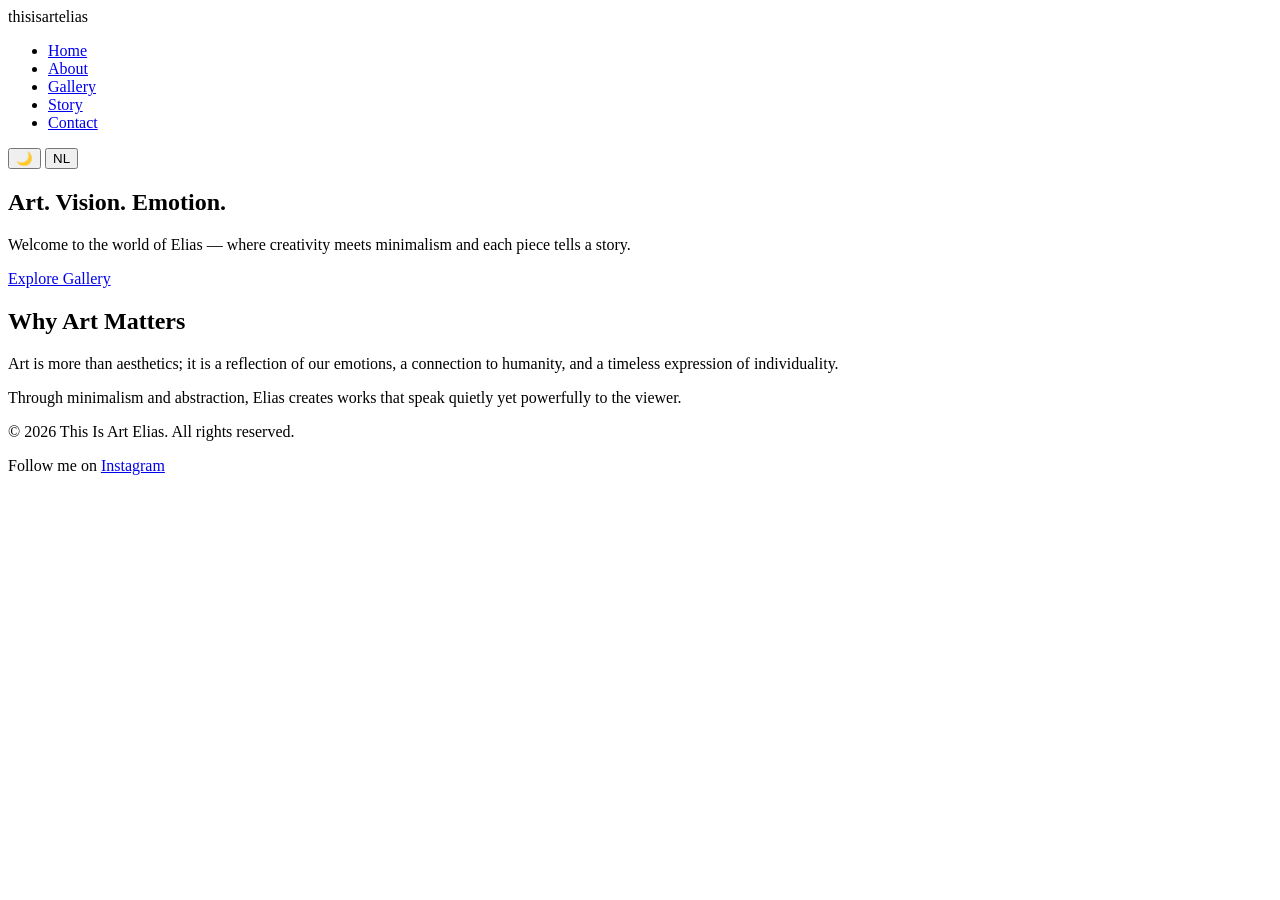
==== index.html @ 00d0d77a "Add initial HTML structure for the homepage" ====
<!DOCTYPE html>
<html lang="en">
<head>
<meta charset="UTF-8">
<meta name="viewport" content="width=device-width, initial-scale=1.0">
<title>This Is Art Elias - Home</title>
<link rel="stylesheet" href="style.css">
<link href="https://fonts.googleapis.com/css2?family=Montserrat:wght@400;600;700&display=swap" rel="stylesheet">
</head>
<body>
<header>
  <div class="logo">thisisartelias</div>
  <nav>
    <ul>
      <li><a href="index.html" class="nav-link" data-en="Home" data-nl="Start">Home</a></li>
      <li><a href="about.html" class="nav-link" data-en="About" data-nl="Over">About</a></li>
      <li><a href="gallery.html" class="nav-link" data-en="Gallery" data-nl="Galerij">Gallery</a></li>
      <li><a href="story.html" class="nav-link" data-en="Story" data-nl="Verhaal">Story</a></li>
      <li><a href="contact.html" class="nav-link" data-en="Contact" data-nl="Contact">Contact</a></li>
    </ul>
    <div class="toggle-buttons">
      <button id="theme-toggle">🌙</button>
      <button id="lang-toggle">NL</button>
    </div>
  </nav>
</header>

<section class="hero">
  <h1 data-en="Art. Vision. Emotion." data-nl="Kunst. Visie. Emotie.">Art. Vision. Emotion.</h1>
  <p data-en="Welcome to the world of Elias — where creativity meets minimalism and each piece tells a story." 
     data-nl="Welkom in de wereld van Elias — waar creativiteit minimalisme ontmoet en elk stuk een verhaal vertelt.">
    Welcome to the world of Elias — where creativity meets minimalism and each piece tells a story.
  </p>
  <a href="#gallery" class="btn" data-en="Explore Gallery" data-nl="Galerij bekijken">Explore Gallery</a>
</section>

<section class="section" id="intro">
  <h2 data-en="Why Art Matters" data-nl="Waarom Kunst Belangrijk Is">Why Art Matters</h2>
  <p data-en="Art is more than aesthetics; it is a reflection of our emotions, a connection to humanity, and a timeless expression of individuality."
     data-nl="Kunst is meer dan esthetiek; het is een reflectie van onze emoties, een verbinding met de mensheid en een tijdloze uitdrukking van individualiteit.">
    Art is more than aesthetics; it is a reflection of our emotions, a connection to humanity, and a timeless expression of individuality.
  </p>
  <p data-en="Through minimalism and abstraction, Elias creates works that speak quietly yet powerfully to the viewer."
     data-nl="Door minimalisme en abstractie creëert Elias werken die stil maar krachtig tot de kijker spreken.">
    Through minimalism and abstraction, Elias creates works that speak quietly yet powerfully to the viewer.
  </p>
</section>

<footer>
  <p>© 2026 This Is Art Elias. All rights reserved.</p>
  <p>Follow me on <a href="https://instagram.com/yourusername" target="_blank">Instagram</a></p>
</footer>

<script src="script.js"></script>
</body>
</html>
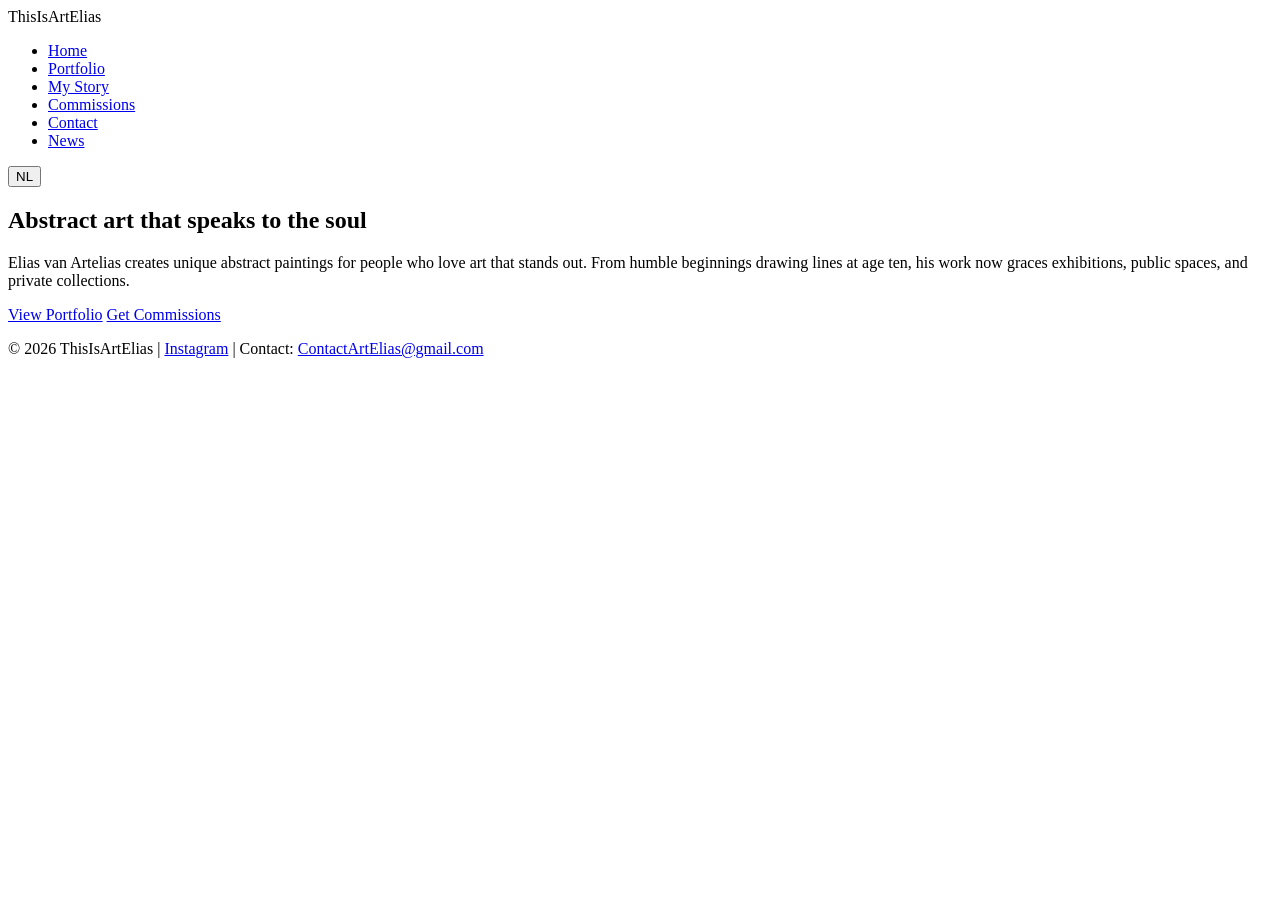
==== commit 4fb80311: "Refactor index.html structure and content Updated the structure and content of the index.html file, " ====
--- a/index.html
+++ b/index.html
@@ -1,56 +1,40 @@
 <!DOCTYPE html>
 <html lang="en">
 <head>
-<meta charset="UTF-8">
-<meta name="viewport" content="width=device-width, initial-scale=1.0">
-<title>This Is Art Elias - Home</title>
-<link rel="stylesheet" href="style.css">
-<link href="https://fonts.googleapis.com/css2?family=Montserrat:wght@400;600;700&display=swap" rel="stylesheet">
+    <meta charset="UTF-8">
+    <meta name="viewport" content="width=device-width, initial-scale=1.0">
+    <title>ThisIsArtElias - Home</title>
+    <link rel="stylesheet" href="css/style.css">
 </head>
 <body>
-<header>
-  <div class="logo">thisisartelias</div>
-  <nav>
-    <ul>
-      <li><a href="index.html" class="nav-link" data-en="Home" data-nl="Start">Home</a></li>
-      <li><a href="about.html" class="nav-link" data-en="About" data-nl="Over">About</a></li>
-      <li><a href="gallery.html" class="nav-link" data-en="Gallery" data-nl="Galerij">Gallery</a></li>
-      <li><a href="story.html" class="nav-link" data-en="Story" data-nl="Verhaal">Story</a></li>
-      <li><a href="contact.html" class="nav-link" data-en="Contact" data-nl="Contact">Contact</a></li>
-    </ul>
-    <div class="toggle-buttons">
-      <button id="theme-toggle">🌙</button>
-      <button id="lang-toggle">NL</button>
-    </div>
-  </nav>
-</header>
+    <header>
+        <nav>
+            <div class="logo">ThisIsArtElias</div>
+            <ul>
+                <li><a href="index.html" data-key="home">Home</a></li>
+                <li><a href="portfolio.html" data-key="portfolio">Portfolio</a></li>
+                <li><a href="my-story.html" data-key="myStory">My Story</a></li>
+                <li><a href="commissions.html" data-key="commissions">Commissions</a></li>
+                <li><a href="contact.html" data-key="contact">Contact</a></li>
+                <li><a href="news.html" data-key="news">News</a></li>
+            </ul>
+            <button id="lang-switch">NL</button>
+        </nav>
+    </header>
 
-<section class="hero">
-  <h1 data-en="Art. Vision. Emotion." data-nl="Kunst. Visie. Emotie.">Art. Vision. Emotion.</h1>
-  <p data-en="Welcome to the world of Elias — where creativity meets minimalism and each piece tells a story." 
-     data-nl="Welkom in de wereld van Elias — waar creativiteit minimalisme ontmoet en elk stuk een verhaal vertelt.">
-    Welcome to the world of Elias — where creativity meets minimalism and each piece tells a story.
-  </p>
-  <a href="#gallery" class="btn" data-en="Explore Gallery" data-nl="Galerij bekijken">Explore Gallery</a>
-</section>
+    <main>
+        <section class="hero">
+            <h1 data-key="tagline">Abstract art that speaks to the soul</h1>
+            <p data-key="intro">Elias van Artelias creates unique abstract paintings for people who love art that stands out. From humble beginnings drawing lines at age ten, his work now graces exhibitions, public spaces, and private collections.</p>
+            <a href="portfolio.html" class="btn" data-key="viewPortfolio">View Portfolio</a>
+            <a href="commissions.html" class="btn" data-key="getCommissions">Get Commissions</a>
+        </section>
+    </main>
 
-<section class="section" id="intro">
-  <h2 data-en="Why Art Matters" data-nl="Waarom Kunst Belangrijk Is">Why Art Matters</h2>
-  <p data-en="Art is more than aesthetics; it is a reflection of our emotions, a connection to humanity, and a timeless expression of individuality."
-     data-nl="Kunst is meer dan esthetiek; het is een reflectie van onze emoties, een verbinding met de mensheid en een tijdloze uitdrukking van individualiteit.">
-    Art is more than aesthetics; it is a reflection of our emotions, a connection to humanity, and a timeless expression of individuality.
-  </p>
-  <p data-en="Through minimalism and abstraction, Elias creates works that speak quietly yet powerfully to the viewer."
-     data-nl="Door minimalisme en abstractie creëert Elias werken die stil maar krachtig tot de kijker spreken.">
-    Through minimalism and abstraction, Elias creates works that speak quietly yet powerfully to the viewer.
-  </p>
-</section>
+    <footer>
+        <p>&copy; 2026 ThisIsArtElias | <a href="https://instagram.com/thisisartelias">Instagram</a> | Contact: <a href="mailto:ContactArtElias@gmail.com">ContactArtElias@gmail.com</a></p>
+    </footer>
 
-<footer>
-  <p>© 2026 This Is Art Elias. All rights reserved.</p>
-  <p>Follow me on <a href="https://instagram.com/yourusername" target="_blank">Instagram</a></p>
-</footer>
-
-<script src="script.js"></script>
+    <script src="js/main.js"></script>
 </body>
 </html>
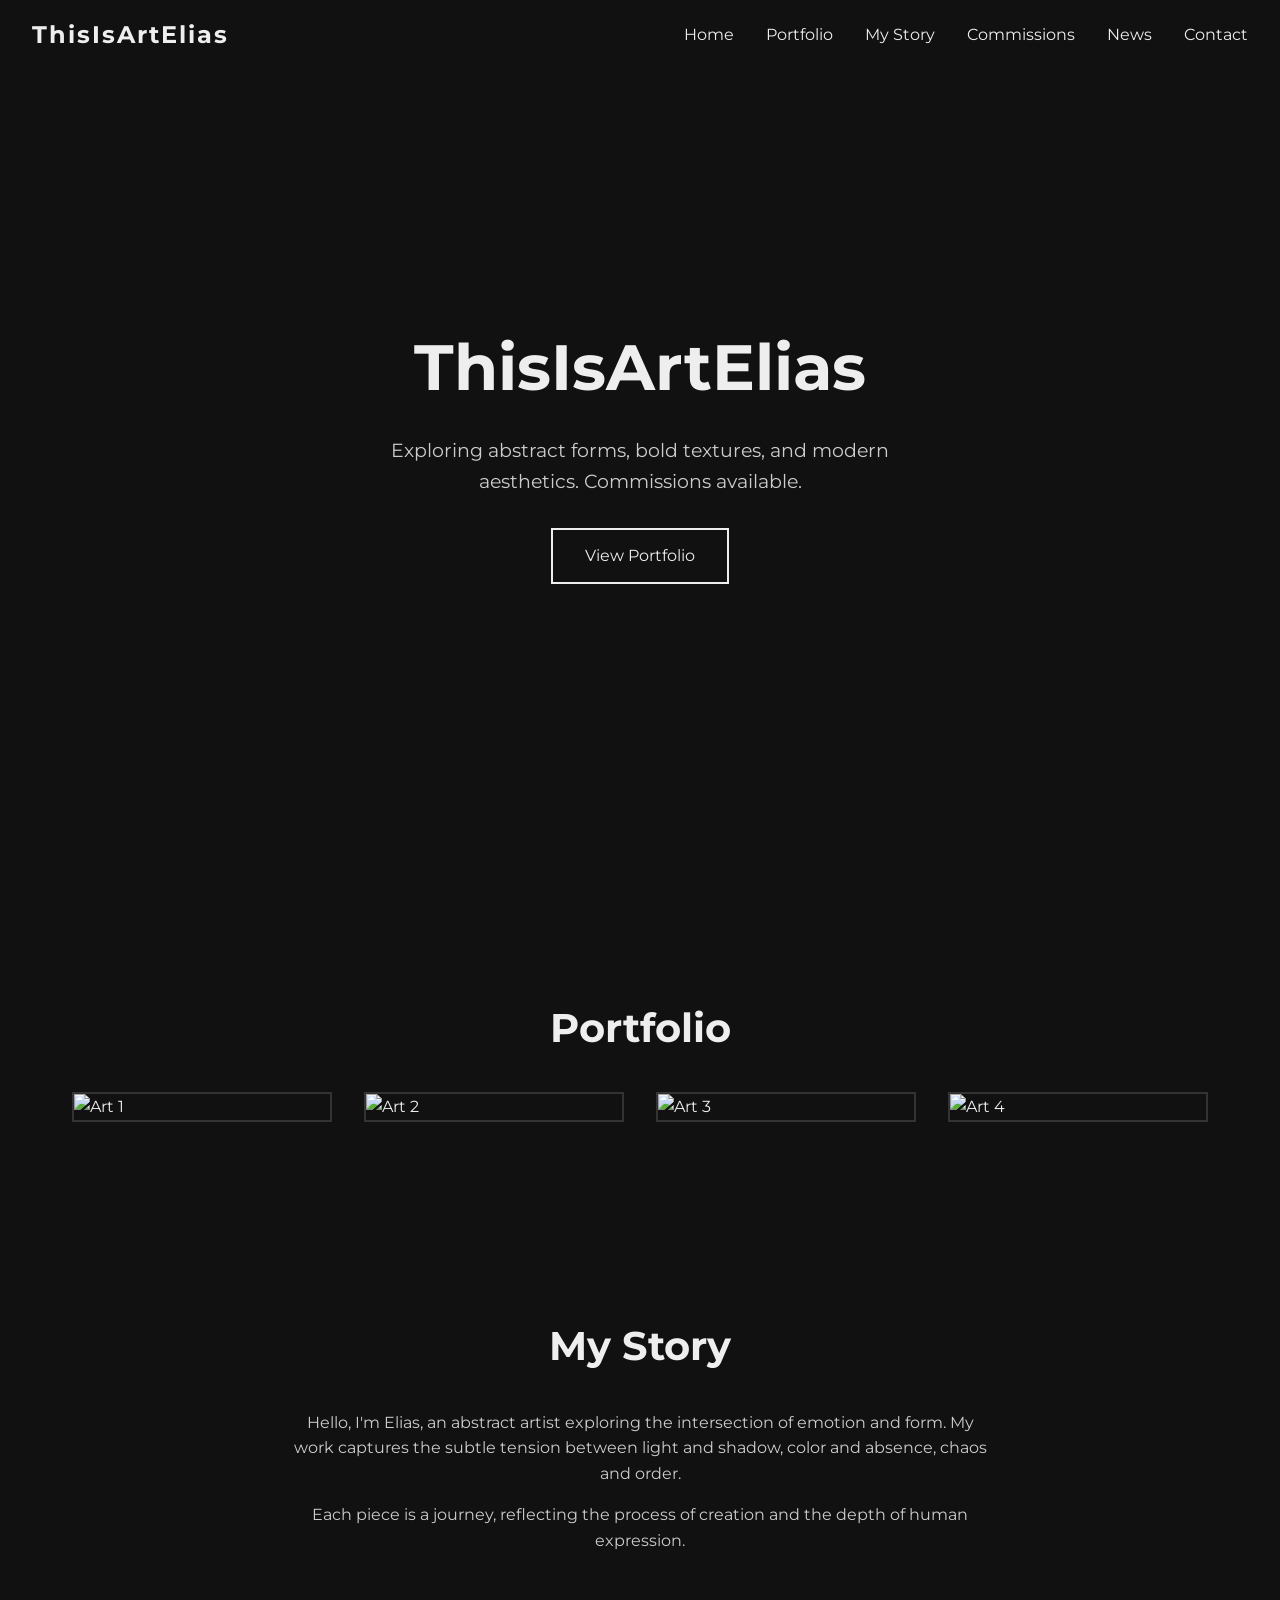
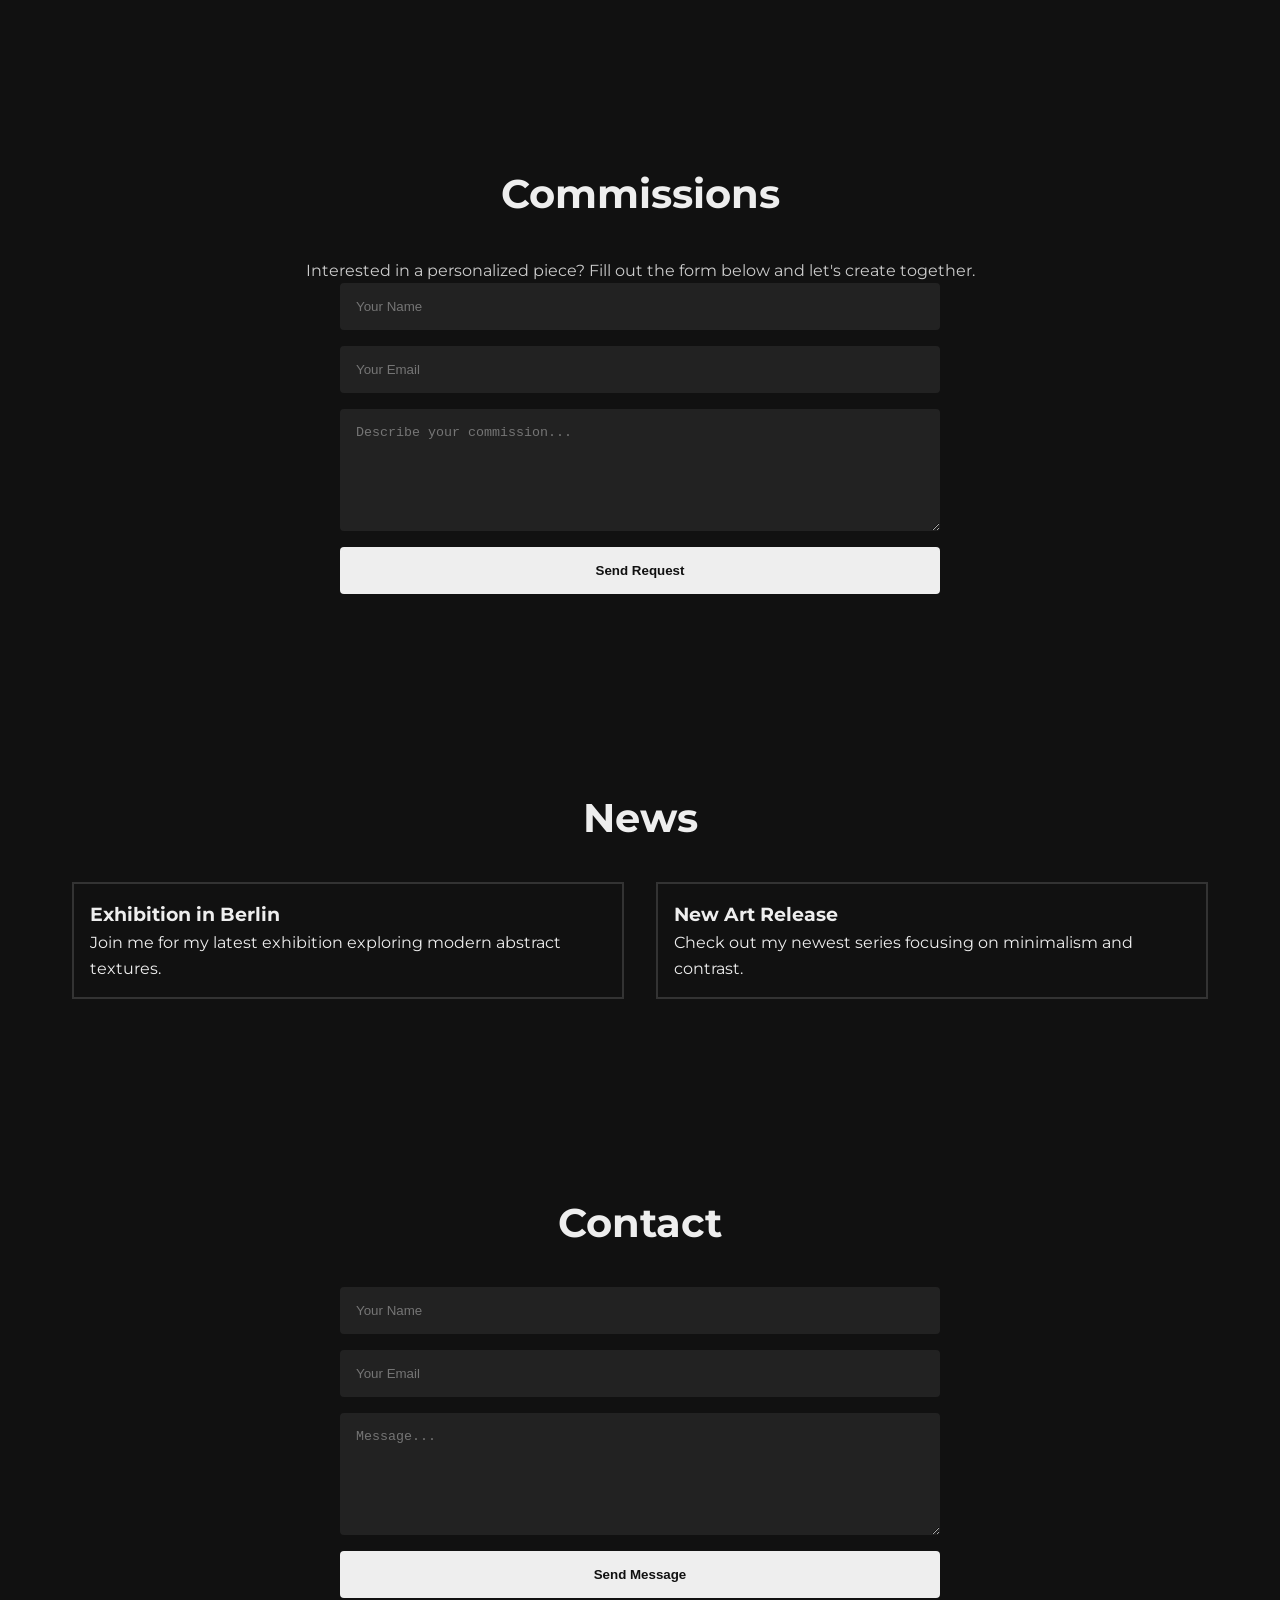
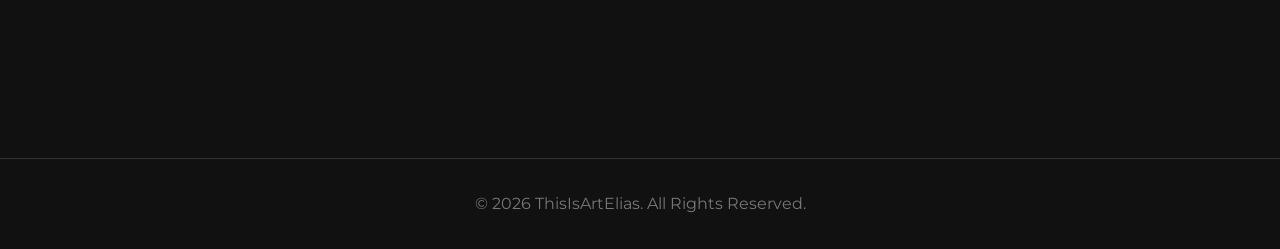
==== commit 08b8e7f6: "Update index.html" ====
--- a/index.html
+++ b/index.html
@@ -1,40 +1,182 @@
 <!DOCTYPE html>
 <html lang="en">
 <head>
-    <meta charset="UTF-8">
-    <meta name="viewport" content="width=device-width, initial-scale=1.0">
-    <title>ThisIsArtElias - Home</title>
-    <link rel="stylesheet" href="css/style.css">
+<meta charset="UTF-8">
+<meta name="viewport" content="width=device-width, initial-scale=1.0">
+<title>ThisIsArtElias</title>
+<link href="https://fonts.googleapis.com/css2?family=Montserrat:wght@400;700&display=swap" rel="stylesheet">
+<style>
+  /* Reset & Base */
+  * { margin:0; padding:0; box-sizing:border-box; }
+  body { font-family: 'Montserrat', sans-serif; background: #111; color: #eee; line-height:1.6; }
+  a { text-decoration: none; color: inherit; }
+  img { max-width: 100%; display:block; }
+
+  /* Navbar */
+  nav { display:flex; justify-content: space-between; align-items: center; padding:1rem 2rem; background:#111; position:fixed; width:100%; top:0; z-index:1000; }
+  nav .logo { font-weight:700; font-size:1.5rem; letter-spacing:2px; }
+  nav ul { display:flex; gap:2rem; }
+  nav ul li { list-style:none; }
+  nav ul li a:hover { color:#aaa; }
+
+  /* Hero */
+  .hero { height:100vh; display:flex; flex-direction:column; justify-content:center; align-items:center; text-align:center; background:#111; }
+  .hero h1 { font-size:4rem; margin-bottom:1rem; font-weight:700; }
+  .hero p { font-size:1.2rem; max-width:600px; margin-bottom:2rem; color:#ccc; }
+  .hero a { padding:0.8rem 2rem; border:2px solid #eee; color:#eee; transition:0.3s; }
+  .hero a:hover { background:#eee; color:#111; }
+
+  /* Sections */
+  section { padding:6rem 2rem; max-width:1200px; margin:0 auto; }
+
+  h2 { font-size:2.5rem; margin-bottom:2rem; text-align:center; font-weight:700; }
+
+  /* Portfolio */
+  .portfolio-grid { display:grid; grid-template-columns: repeat(auto-fit, minmax(250px, 1fr)); gap:2rem; }
+  .portfolio-grid img { width:100%; border:2px solid #333; cursor:pointer; transition: transform 0.3s, border 0.3s; }
+  .portfolio-grid img:hover { transform: scale(1.05); border-color:#eee; }
+
+  /* Modal */
+  .modal { display:none; position:fixed; top:0; left:0; width:100%; height:100%; background:rgba(0,0,0,0.9); justify-content:center; align-items:center; }
+  .modal img { max-width:90%; max-height:80%; }
+  .modal .close { position:absolute; top:2rem; right:2rem; font-size:2rem; cursor:pointer; color:#eee; }
+
+  /* My Story */
+  .story p { max-width:700px; margin:1rem auto; color:#ccc; text-align:center; }
+
+  /* Commissions */
+  .commission-form { max-width:600px; margin:0 auto; display:flex; flex-direction:column; gap:1rem; }
+  .commission-form input, .commission-form textarea, .commission-form button { padding:1rem; border:none; border-radius:4px; }
+  .commission-form input, .commission-form textarea { background:#222; color:#eee; }
+  .commission-form button { background:#eee; color:#111; font-weight:700; cursor:pointer; transition:0.3s; }
+  .commission-form button:hover { background:#ccc; }
+
+  /* News */
+  .news-grid { display:grid; grid-template-columns: repeat(auto-fit, minmax(250px, 1fr)); gap:2rem; }
+  .news-item { border:2px solid #333; padding:1rem; transition: border 0.3s; }
+  .news-item:hover { border-color:#eee; }
+
+  /* Contact */
+  .contact-form { max-width:600px; margin:0 auto; display:flex; flex-direction:column; gap:1rem; }
+  .contact-form input, .contact-form textarea, .contact-form button { padding:1rem; border:none; border-radius:4px; }
+  .contact-form input, .contact-form textarea { background:#222; color:#eee; }
+  .contact-form button { background:#eee; color:#111; font-weight:700; cursor:pointer; transition:0.3s; }
+  .contact-form button:hover { background:#ccc; }
+
+  /* Footer */
+  footer { text-align:center; padding:2rem; color:#777; border-top:1px solid #333; margin-top:4rem; }
+
+</style>
 </head>
 <body>
-    <header>
-        <nav>
-            <div class="logo">ThisIsArtElias</div>
-            <ul>
-                <li><a href="index.html" data-key="home">Home</a></li>
-                <li><a href="portfolio.html" data-key="portfolio">Portfolio</a></li>
-                <li><a href="my-story.html" data-key="myStory">My Story</a></li>
-                <li><a href="commissions.html" data-key="commissions">Commissions</a></li>
-                <li><a href="contact.html" data-key="contact">Contact</a></li>
-                <li><a href="news.html" data-key="news">News</a></li>
-            </ul>
-            <button id="lang-switch">NL</button>
-        </nav>
-    </header>
 
-    <main>
-        <section class="hero">
-            <h1 data-key="tagline">Abstract art that speaks to the soul</h1>
-            <p data-key="intro">Elias van Artelias creates unique abstract paintings for people who love art that stands out. From humble beginnings drawing lines at age ten, his work now graces exhibitions, public spaces, and private collections.</p>
-            <a href="portfolio.html" class="btn" data-key="viewPortfolio">View Portfolio</a>
-            <a href="commissions.html" class="btn" data-key="getCommissions">Get Commissions</a>
-        </section>
-    </main>
+<nav>
+  <div class="logo">ThisIsArtElias</div>
+  <ul>
+    <li><a href="#home">Home</a></li>
+    <li><a href="#portfolio">Portfolio</a></li>
+    <li><a href="#story">My Story</a></li>
+    <li><a href="#commissions">Commissions</a></li>
+    <li><a href="#news">News</a></li>
+    <li><a href="#contact">Contact</a></li>
+  </ul>
+</nav>
 
-    <footer>
-        <p>&copy; 2026 ThisIsArtElias | <a href="https://instagram.com/thisisartelias">Instagram</a> | Contact: <a href="mailto:ContactArtElias@gmail.com">ContactArtElias@gmail.com</a></p>
-    </footer>
+<!-- Hero -->
+<section class="hero" id="home">
+  <h1>ThisIsArtElias</h1>
+  <p>Exploring abstract forms, bold textures, and modern aesthetics. Commissions available.</p>
+  <a href="#portfolio">View Portfolio</a>
+</section>
 
-    <script src="js/main.js"></script>
+<!-- Portfolio -->
+<section id="portfolio">
+  <h2>Portfolio</h2>
+  <div class="portfolio-grid">
+    <img src="art1.jpg" alt="Art 1">
+    <img src="art2.jpg" alt="Art 2">
+    <img src="art3.jpg" alt="Art 3">
+    <img src="art4.jpg" alt="Art 4">
+  </div>
+</section>
+
+<!-- Modal -->
+<div class="modal" id="modal">
+  <span class="close" id="close">&times;</span>
+  <img id="modal-img" src="" alt="Expanded Art">
+</div>
+
+<!-- My Story -->
+<section id="story" class="story">
+  <h2>My Story</h2>
+  <p>Hello, I'm Elias, an abstract artist exploring the intersection of emotion and form. My work captures the subtle tension between light and shadow, color and absence, chaos and order.</p>
+  <p>Each piece is a journey, reflecting the process of creation and the depth of human expression.</p>
+</section>
+
+<!-- Commissions -->
+<section id="commissions">
+  <h2>Commissions</h2>
+  <p style="text-align:center; color:#ccc;">Interested in a personalized piece? Fill out the form below and let's create together.</p>
+  <form class="commission-form">
+    <input type="text" placeholder="Your Name" required>
+    <input type="email" placeholder="Your Email" required>
+    <textarea placeholder="Describe your commission..." rows="6" required></textarea>
+    <button type="submit">Send Request</button>
+  </form>
+</section>
+
+<!-- News -->
+<section id="news">
+  <h2>News</h2>
+  <div class="news-grid">
+    <div class="news-item">
+      <h3>Exhibition in Berlin</h3>
+      <p>Join me for my latest exhibition exploring modern abstract textures.</p>
+    </div>
+    <div class="news-item">
+      <h3>New Art Release</h3>
+      <p>Check out my newest series focusing on minimalism and contrast.</p>
+    </div>
+  </div>
+</section>
+
+<!-- Contact -->
+<section id="contact">
+  <h2>Contact</h2>
+  <form class="contact-form">
+    <input type="text" placeholder="Your Name" required>
+    <input type="email" placeholder="Your Email" required>
+    <textarea placeholder="Message..." rows="6" required></textarea>
+    <button type="submit">Send Message</button>
+  </form>
+</section>
+
+<footer>
+  &copy; 2026 ThisIsArtElias. All Rights Reserved.
+</footer>
+
+<script>
+  // Portfolio Modal
+  const modal = document.getElementById('modal');
+  const modalImg = document.getElementById('modal-img');
+  const closeBtn = document.getElementById('close');
+  const images = document.querySelectorAll('.portfolio-grid img');
+
+  images.forEach(img => {
+    img.addEventListener('click', () => {
+      modal.style.display = 'flex';
+      modalImg.src = img.src;
+    });
+  });
+
+  closeBtn.addEventListener('click', () => {
+    modal.style.display = 'none';
+  });
+
+  window.addEventListener('click', e => {
+    if(e.target === modal) modal.style.display = 'none';
+  });
+</script>
+
 </body>
 </html>
